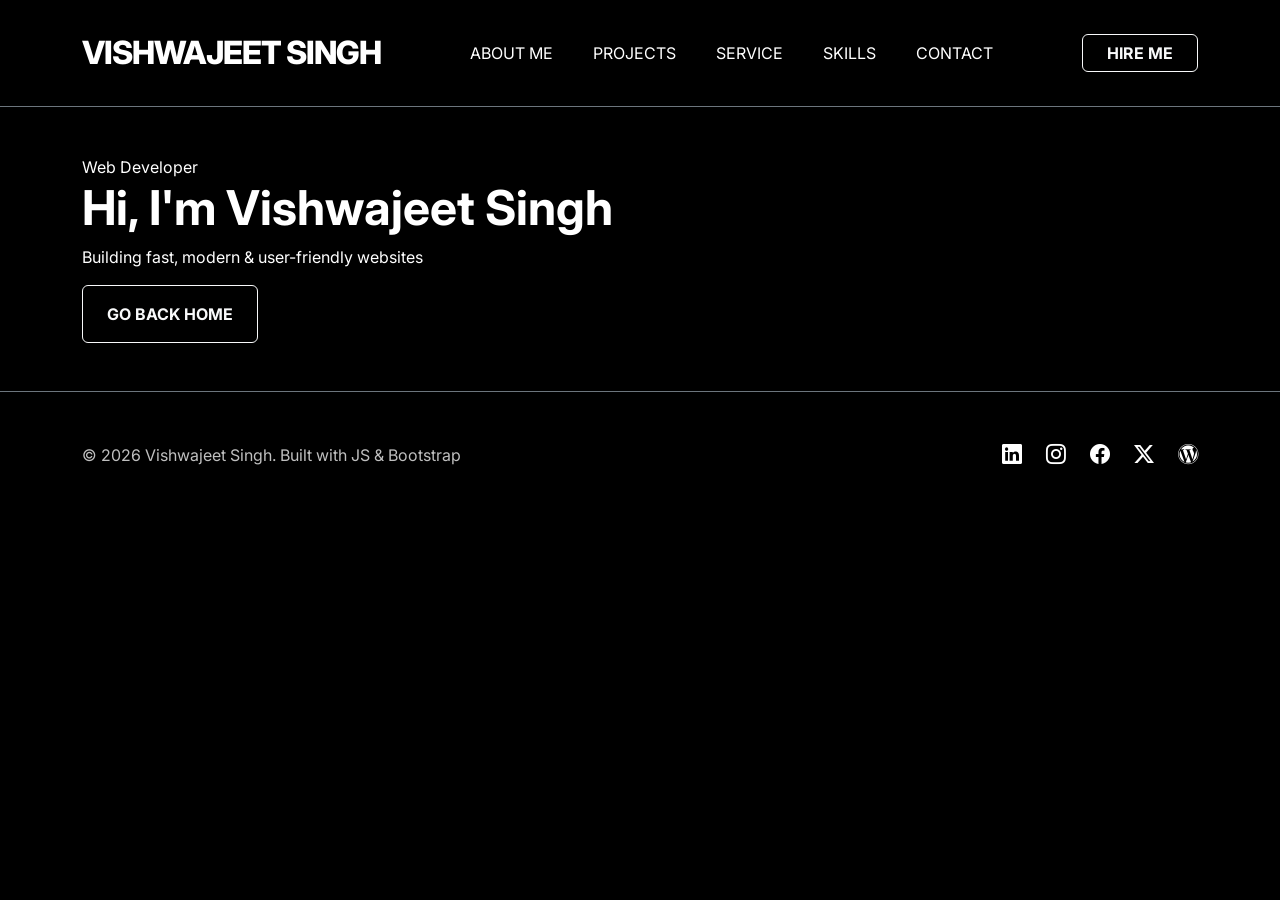
==== index.html @ b4ab2198 "add favicon and  fixed head" ====
<!DOCTYPE html>
<html lang="en" data-bs-theme="dark">

<head id="head"></head>

<body>
    <div id="header"></div>
    <main>
        <section class="home-banner">
            <div class="container">
                <div class="col justify-content-center align-items-center py-5">
                    <label>Web Developer</label>
                    <h1>Hi, I'm Vishwajeet Singh</h1>
                    <p>Building fast, modern & user-friendly websites</p>
                    <div>
                        <a href="/" class="btn btn-outline-light text-uppercase fw-bold px-4 py-3">Go Back Home</a>
                    </div>
                </div>
            </div>
        </section>
    </main>
    <div id="footer"></div>
    <script src="./assets/js/layout.js"></script>
</body>

</html>
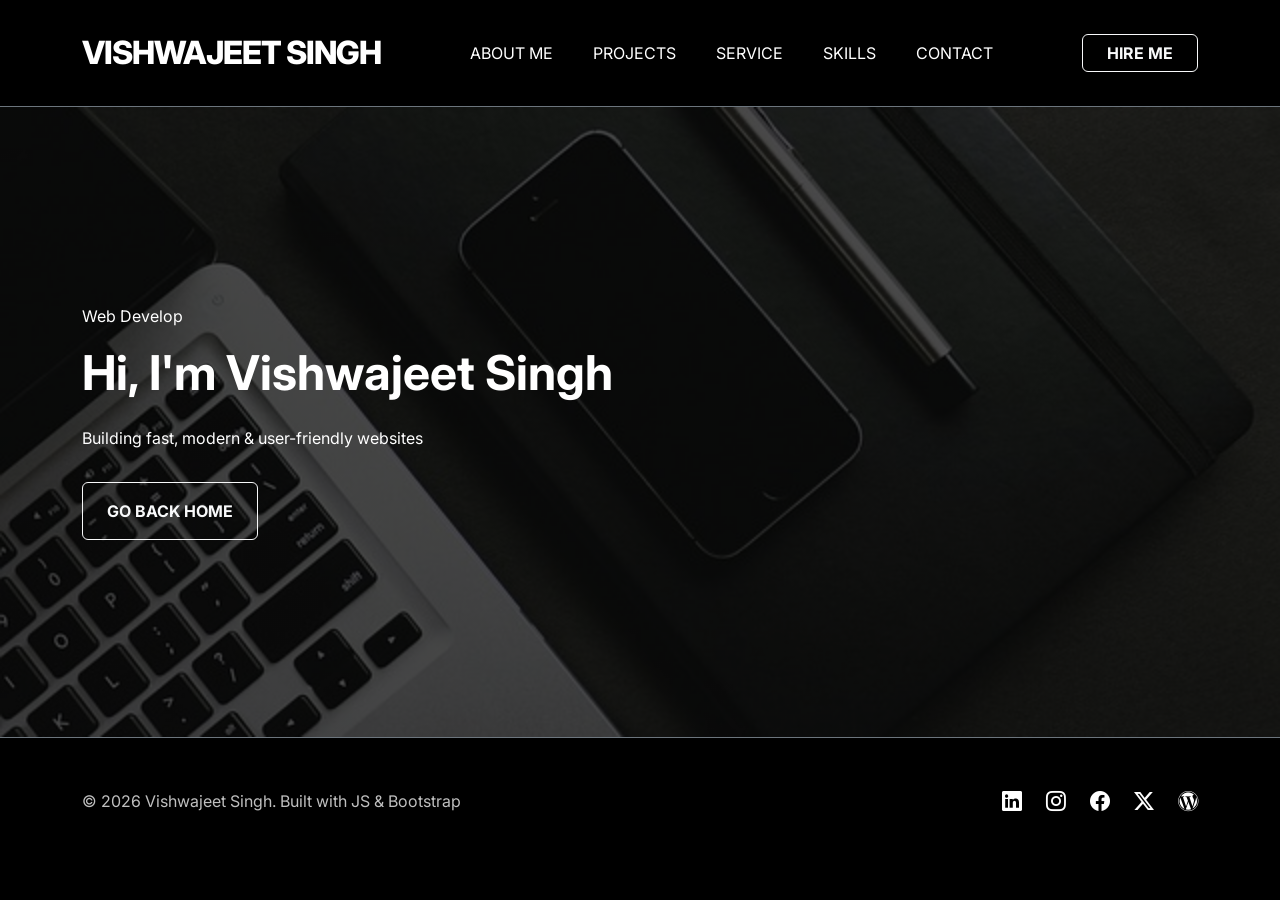
==== commit c92cf741: "adding homepage banner and animation feature in website" ====
--- a/index.html
+++ b/index.html
@@ -6,21 +6,31 @@
 <body>
     <div id="header"></div>
     <main>
-        <section class="home-banner">
-            <div class="container">
-                <div class="col justify-content-center align-items-center py-5">
-                    <label>Web Developer</label>
-                    <h1>Hi, I'm Vishwajeet Singh</h1>
-                    <p>Building fast, modern & user-friendly websites</p>
-                    <div>
-                        <a href="/" class="btn btn-outline-light text-uppercase fw-bold px-4 py-3">Go Back Home</a>
+        <main>
+            <section class="home-banner d-flex align-items-center">
+                <div class="container">
+                    <div class="d-flex flex-column justify-content-start align-items-start gap-3 py-5 fade-left">
+
+                        <label>Web Developer</label>
+
+                        <h1>Hi, I'm Vishwajeet Singh</h1>
+
+                        <p>Building fast, modern & user-friendly websites</p>
+
+                        <div>
+                            <a href="/portfolio" class="btn btn-outline-light text-uppercase fw-bold px-4 py-3">
+                                Go Back Home
+                            </a>
+                        </div>
+
                     </div>
                 </div>
-            </div>
-        </section>
+            </section>
+        </main>
     </main>
     <div id="footer"></div>
     <script src="./assets/js/layout.js"></script>
+    <script src="./assets/js/global.js"></script>
 </body>
 
 </html>
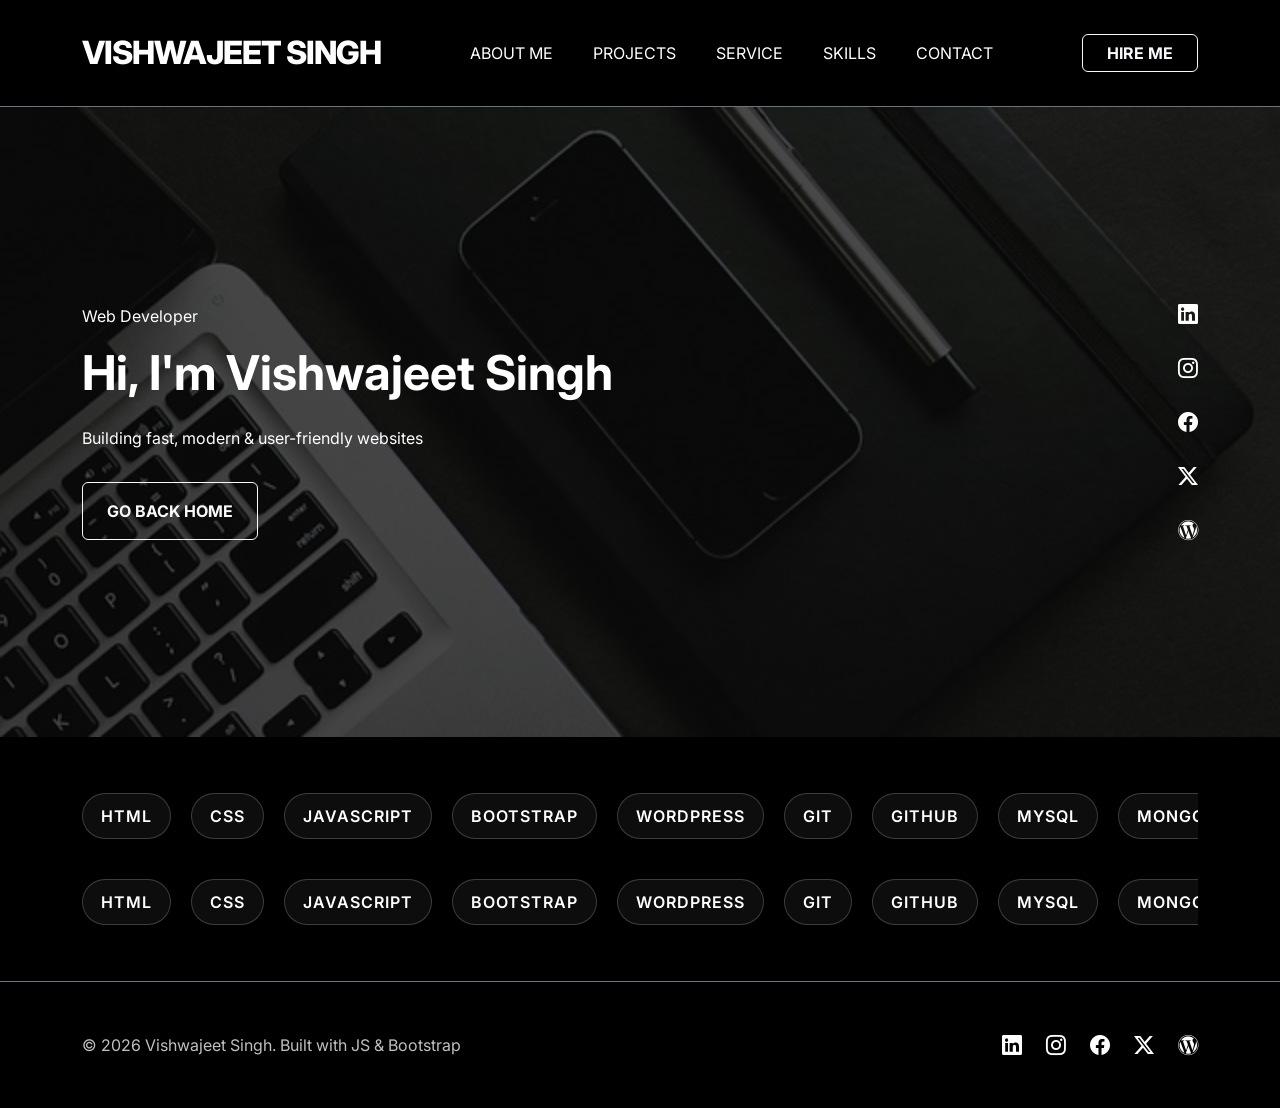
==== commit 551b34f1: "adding strip skill section" ====
--- a/index.html
+++ b/index.html
@@ -9,20 +9,70 @@
         <main>
             <section class="home-banner d-flex align-items-center">
                 <div class="container">
-                    <div class="d-flex flex-column justify-content-start align-items-start gap-3 py-5 fade-left">
+                    <div class="row">
+                        <div
+                            class="col-12 col-md-9 d-flex flex-column justify-content-start align-items-start gap-3 py-5 fade-left">
+                            <label>Web Developer</label>
+                            <h1>Hi, I'm Vishwajeet Singh</h1>
+                            <p>Building fast, modern & user-friendly websites</p>
+                            <div>
+                                <a href="/portfolio" class="btn btn-outline-light text-uppercase fw-bold px-4 py-3">
+                                    Go Back Home
+                                </a>
+                            </div>
+                        </div>
+                        <div class="col-md-3 d-flex flex-column gap-4 justify-content-center align-items-end fade-up">
+                            <a href="#" class="text-white fs-5"><i class="bi bi-linkedin"></i></a>
+                            <a href="#" class="text-white fs-5"><i class="bi bi-instagram"></i></a>
+                            <a href="#" class="text-white fs-5"><i class="bi bi-facebook"></i></a>
+                            <a href="#" class="text-white fs-5"><i class="bi bi-twitter-x"></i></a>
+                            <a href="#" class="text-white fs-5"><i class="bi bi-wordpress"></i></a>
+                        </div>
+                    </div>
+                </div>
+            </section>
 
-                        <label>Web Developer</label>
-
-                        <h1>Hi, I'm Vishwajeet Singh</h1>
-
-                        <p>Building fast, modern & user-friendly websites</p>
-
-                        <div>
-                            <a href="/portfolio" class="btn btn-outline-light text-uppercase fw-bold px-4 py-3">
-                                Go Back Home
-                            </a>
+            <section class="skills-strip">
+                <div class="container">
+                    <div class="py-4 d-flex flex-column gap-3">
+                        <div class="strip row-left">
+                            <div class="track">
+                                <span>HTML</span>
+                                <span>CSS</span>
+                                <span>JavaScript</span>
+                                <span>Bootstrap</span>
+                                <span>WordPress</span>
+                                <span>GIT</span>
+                                <span>Github</span>
+                                <span>MySQL</span>
+                                <span>MongoDB</span>
+                                <span>PHP</span>
+                                <span>Hosting & Deployment</span>
+                                <span>SSL Integration</span>
+                                <span>DNS Configuration</span>
+                                <span>Search Engine Optimization</span>
+                                <span>Conversion Rate Optimization</span>
+                            </div>
                         </div>
-
+                        <div class="strip row-right">
+                            <div class="track">
+                                <span>HTML</span>
+                                <span>CSS</span>
+                                <span>JavaScript</span>
+                                <span>Bootstrap</span>
+                                <span>WordPress</span>
+                                <span>GIT</span>
+                                <span>Github</span>
+                                <span>MySQL</span>
+                                <span>MongoDB</span>
+                                <span>PHP</span>
+                                <span>Hosting & Deployment</span>
+                                <span>SSL Integration</span>
+                                <span>DNS Configuration</span>
+                                <span>Search Engine Optimization</span>
+                                <span>Conversion Rate Optimization</span>
+                            </div>
+                        </div>
                     </div>
                 </div>
             </section>
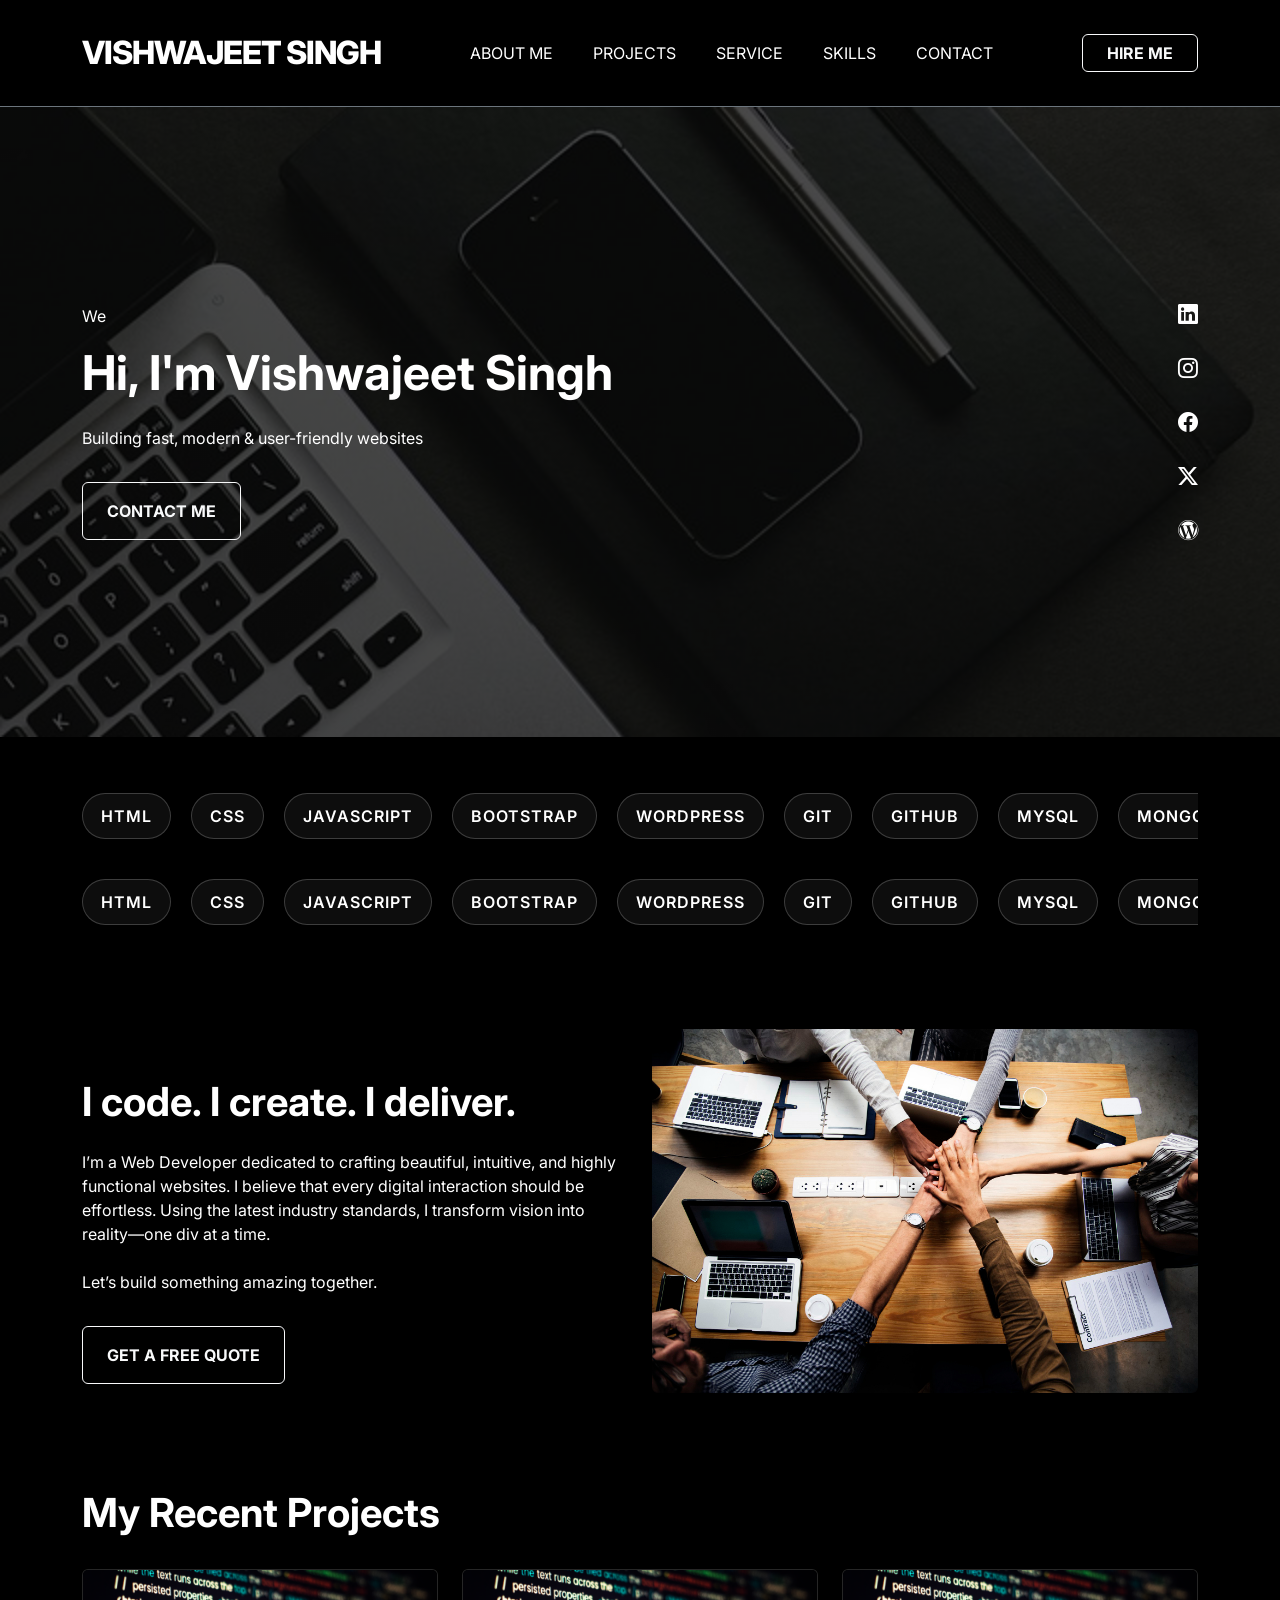
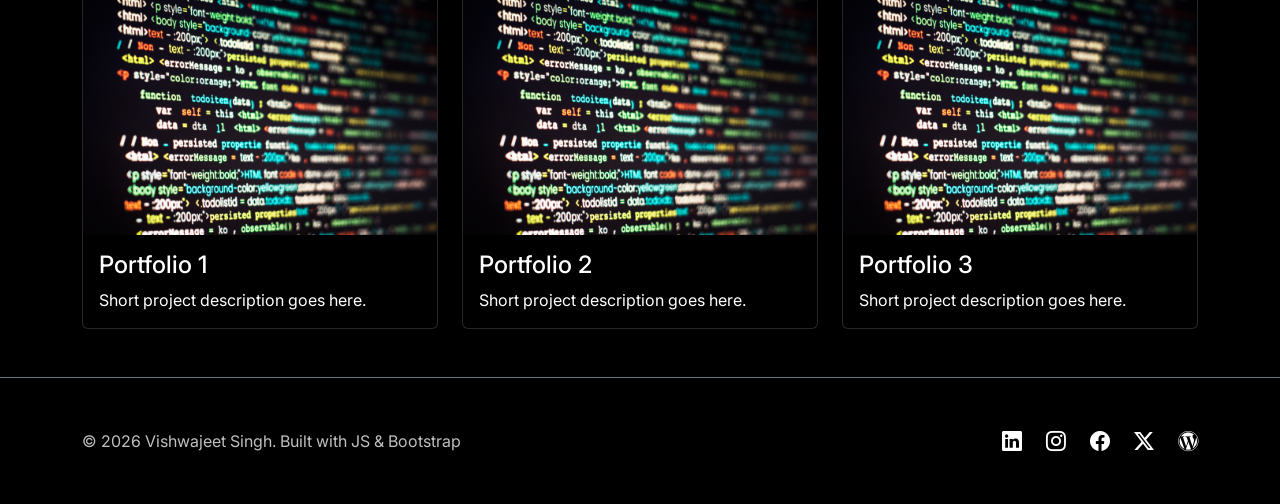
==== commit 50d7e9f0: "adding about us and portfolio testing code" ====
--- a/index.html
+++ b/index.html
@@ -6,77 +6,147 @@
 <body>
     <div id="header"></div>
     <main>
-        <main>
-            <section class="home-banner d-flex align-items-center">
-                <div class="container">
-                    <div class="row">
-                        <div
-                            class="col-12 col-md-9 d-flex flex-column justify-content-start align-items-start gap-3 py-5 fade-left">
-                            <label>Web Developer</label>
-                            <h1>Hi, I'm Vishwajeet Singh</h1>
-                            <p>Building fast, modern & user-friendly websites</p>
-                            <div>
-                                <a href="/portfolio" class="btn btn-outline-light text-uppercase fw-bold px-4 py-3">
-                                    Go Back Home
-                                </a>
-                            </div>
+        <section id="homepage" class="home-banner d-flex align-items-center">
+            <div class="container">
+                <div class="row">
+                    <div
+                        class="col-12 col-md-9 d-flex flex-column justify-content-start align-items-start gap-3 py-5 fade-left">
+                        <label>Web Developer</label>
+                        <h1>Hi, I'm Vishwajeet Singh</h1>
+                        <p>Building fast, modern & user-friendly websites</p>
+                        <div>
+                            <a href="mailto:vishwajeetsingh9449@gmail.com"
+                                class="btn btn-outline-light text-uppercase fw-bold px-4 py-3">
+                                Contact Me
+                            </a>
                         </div>
-                        <div class="col-md-3 d-flex flex-column gap-4 justify-content-center align-items-end fade-up">
-                            <a href="#" class="text-white fs-5"><i class="bi bi-linkedin"></i></a>
-                            <a href="#" class="text-white fs-5"><i class="bi bi-instagram"></i></a>
-                            <a href="#" class="text-white fs-5"><i class="bi bi-facebook"></i></a>
-                            <a href="#" class="text-white fs-5"><i class="bi bi-twitter-x"></i></a>
-                            <a href="#" class="text-white fs-5"><i class="bi bi-wordpress"></i></a>
+                    </div>
+                    <div class="col-md-3 d-flex flex-column gap-4 justify-content-center align-items-end fade-up">
+                        <a href="#" class="text-white fs-5"><i class="bi bi-linkedin"></i></a>
+                        <a href="#" class="text-white fs-5"><i class="bi bi-instagram"></i></a>
+                        <a href="#" class="text-white fs-5"><i class="bi bi-facebook"></i></a>
+                        <a href="#" class="text-white fs-5"><i class="bi bi-twitter-x"></i></a>
+                        <a href="#" class="text-white fs-5"><i class="bi bi-wordpress"></i></a>
+                    </div>
+                </div>
+            </div>
+        </section>
+
+        <section id="skills" class="skills-strip">
+            <div class="container">
+                <div class="py-4 d-flex flex-column gap-3">
+                    <div class="strip row-left">
+                        <div class="track">
+                            <span>HTML</span>
+                            <span>CSS</span>
+                            <span>JavaScript</span>
+                            <span>Bootstrap</span>
+                            <span>WordPress</span>
+                            <span>GIT</span>
+                            <span>Github</span>
+                            <span>MySQL</span>
+                            <span>MongoDB</span>
+                            <span>PHP</span>
+                            <span>Hosting & Deployment</span>
+                            <span>SSL Integration</span>
+                            <span>DNS Configuration</span>
+                            <span>Search Engine Optimization</span>
+                            <span>Conversion Rate Optimization</span>
+                        </div>
+                    </div>
+                    <div class="strip row-right">
+                        <div class="track">
+                            <span>HTML</span>
+                            <span>CSS</span>
+                            <span>JavaScript</span>
+                            <span>Bootstrap</span>
+                            <span>WordPress</span>
+                            <span>GIT</span>
+                            <span>Github</span>
+                            <span>MySQL</span>
+                            <span>MongoDB</span>
+                            <span>PHP</span>
+                            <span>Hosting & Deployment</span>
+                            <span>SSL Integration</span>
+                            <span>DNS Configuration</span>
+                            <span>Search Engine Optimization</span>
+                            <span>Conversion Rate Optimization</span>
                         </div>
                     </div>
                 </div>
-            </section>
+            </div>
+        </section>
 
-            <section class="skills-strip">
-                <div class="container">
-                    <div class="py-4 d-flex flex-column gap-3">
-                        <div class="strip row-left">
-                            <div class="track">
-                                <span>HTML</span>
-                                <span>CSS</span>
-                                <span>JavaScript</span>
-                                <span>Bootstrap</span>
-                                <span>WordPress</span>
-                                <span>GIT</span>
-                                <span>Github</span>
-                                <span>MySQL</span>
-                                <span>MongoDB</span>
-                                <span>PHP</span>
-                                <span>Hosting & Deployment</span>
-                                <span>SSL Integration</span>
-                                <span>DNS Configuration</span>
-                                <span>Search Engine Optimization</span>
-                                <span>Conversion Rate Optimization</span>
-                            </div>
+        <section id="about" class="about-me py-5">
+            <div class="container">
+                <div class="row justify-content-center align-items-center">
+                    <div class="col-md-6 mb-4 mb-md-0 d-flex flex-column gap-3 fade-left">
+                        <label>About Me</label>
+                        <h2>I code. I create. I deliver.</h2>
+                        <p>
+                            I’m a Web Developer dedicated to crafting beautiful, intuitive, and highly functional
+                            websites. I believe that every digital interaction should be effortless. Using the latest
+                            industry standards, I transform vision into reality—one div at a time.
+                            <br><br>
+                            Let’s build something amazing together.
+                        </p>
+                        <div>
+                            <a href="mailto:vishwajeetsingh9449@gmail.com"
+                                class="btn btn-outline-light text-uppercase fw-bold px-4 py-3">
+                                Get a Free Quote
+                            </a>
                         </div>
-                        <div class="strip row-right">
-                            <div class="track">
-                                <span>HTML</span>
-                                <span>CSS</span>
-                                <span>JavaScript</span>
-                                <span>Bootstrap</span>
-                                <span>WordPress</span>
-                                <span>GIT</span>
-                                <span>Github</span>
-                                <span>MySQL</span>
-                                <span>MongoDB</span>
-                                <span>PHP</span>
-                                <span>Hosting & Deployment</span>
-                                <span>SSL Integration</span>
-                                <span>DNS Configuration</span>
-                                <span>Search Engine Optimization</span>
-                                <span>Conversion Rate Optimization</span>
+                    </div>
+                    <div class="col-md-6 about-image text-center">
+                        <img src="./assets/images/about-us.jpg" alt="About Me Image" class="img-fluid rounded shadow">
+                    </div>
+                </div>
+            </div>
+        </section>
+
+        <section id="projects" class="py-5">
+            <div class="container">
+                <div class="row mb-4">
+                    <div class="col-12">
+                        <h2 class="fw-bold">My Recent Projects</h2>
+                    </div>
+                </div>
+
+                <div class="row g-4">
+                    <div class="col-12 col-md-4">
+                        <div class="card h-100">
+                            <img src="./assets/images/image3.jpg" class="card-img-top" alt="Project 1">
+                            <div class="card-body">
+                                <h4 class="card-title">Portfolio 1</h4>
+                                <p class="card-text">Short project description goes here.</p>
                             </div>
                         </div>
                     </div>
+
+                    <div class="col-12 col-md-4">
+                        <div class="card h-100">
+                            <img src="./assets/images/image3.jpg" class="card-img-top" alt="Project 2">
+                            <div class="card-body">
+                                <h4 class="card-title">Portfolio 2</h4>
+                                <p class="card-text">Short project description goes here.</p>
+                            </div>
+                        </div>
+                    </div>
+
+                    <div class="col-12 col-md-4">
+                        <div class="card h-100">
+                            <img src="./assets/images/image3.jpg" class="card-img-top" alt="Project 3">
+                            <div class="card-body">
+                                <h4 class="card-title">Portfolio 3</h4>
+                                <p class="card-text">Short project description goes here.</p>
+                            </div>
+                        </div>
+                    </div>
+
                 </div>
-            </section>
-        </main>
+            </div>
+        </section>
+
     </main>
     <div id="footer"></div>
     <script src="./assets/js/layout.js"></script>
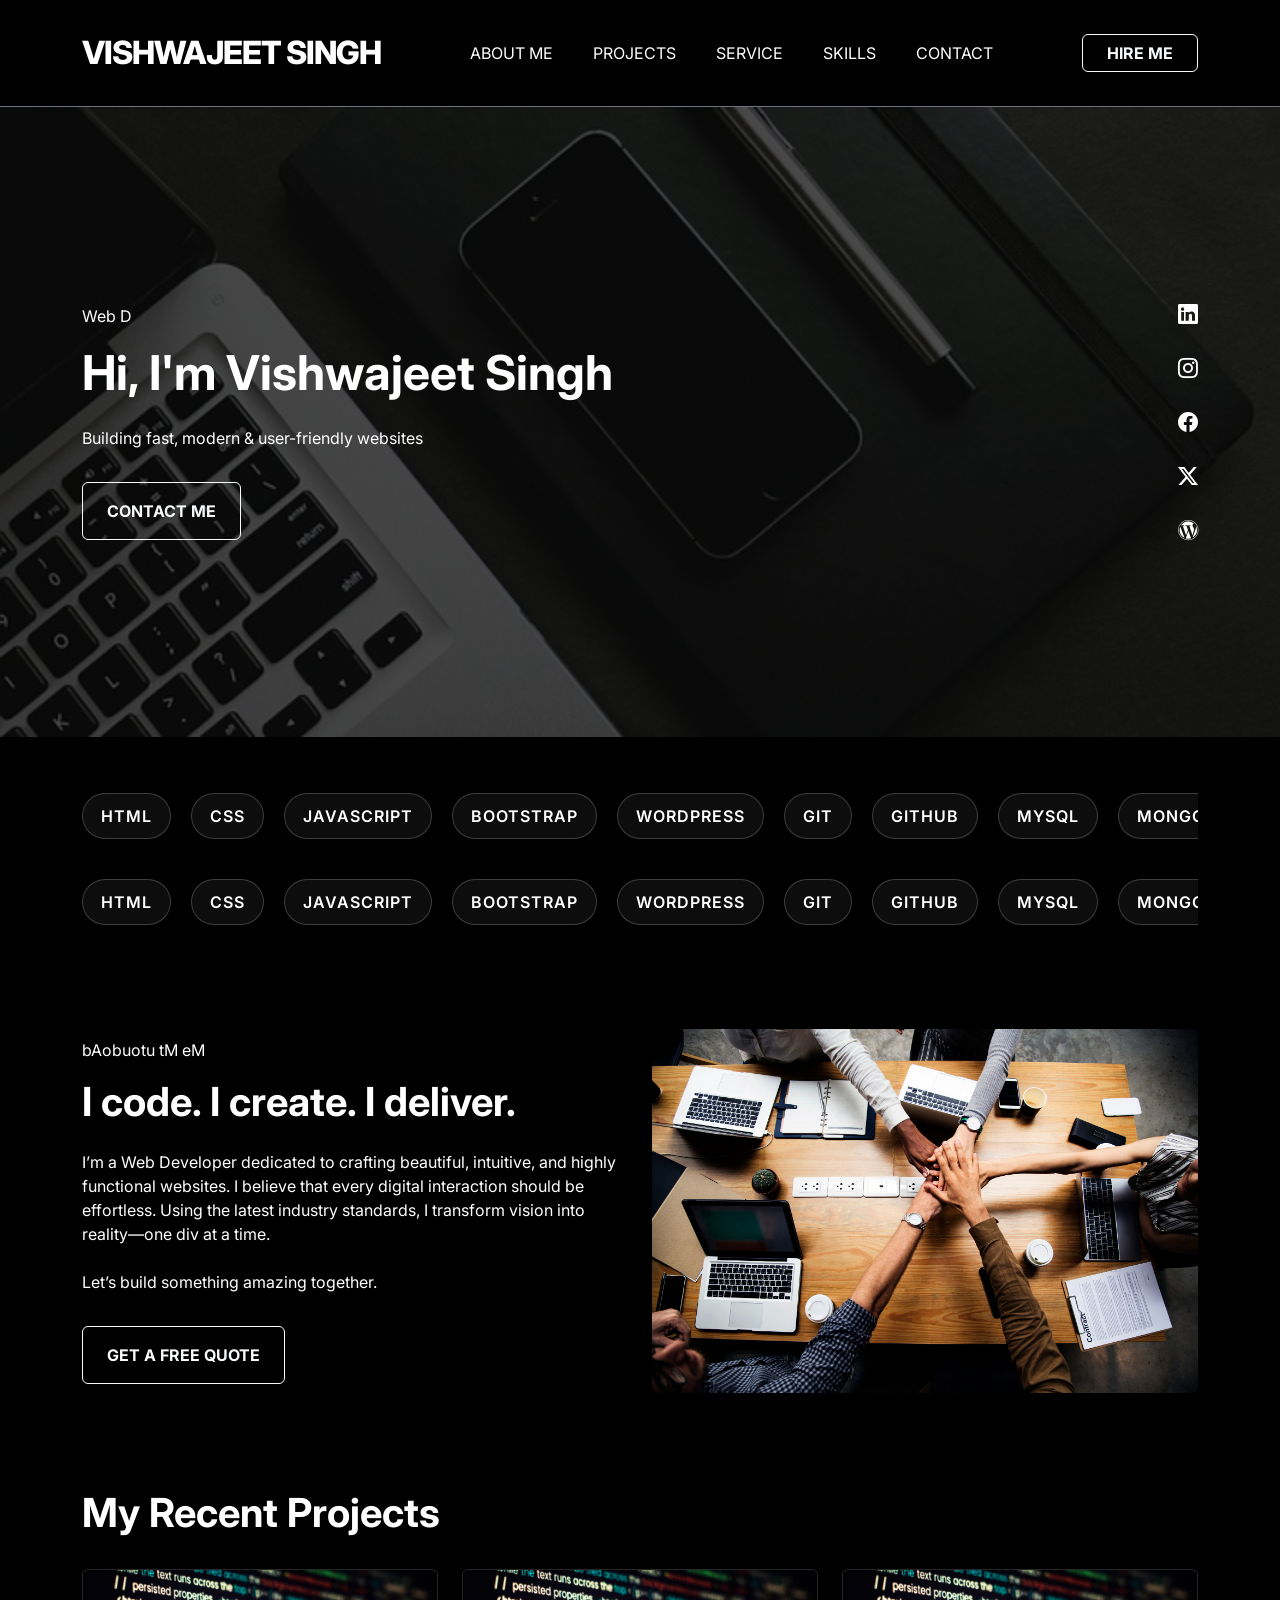
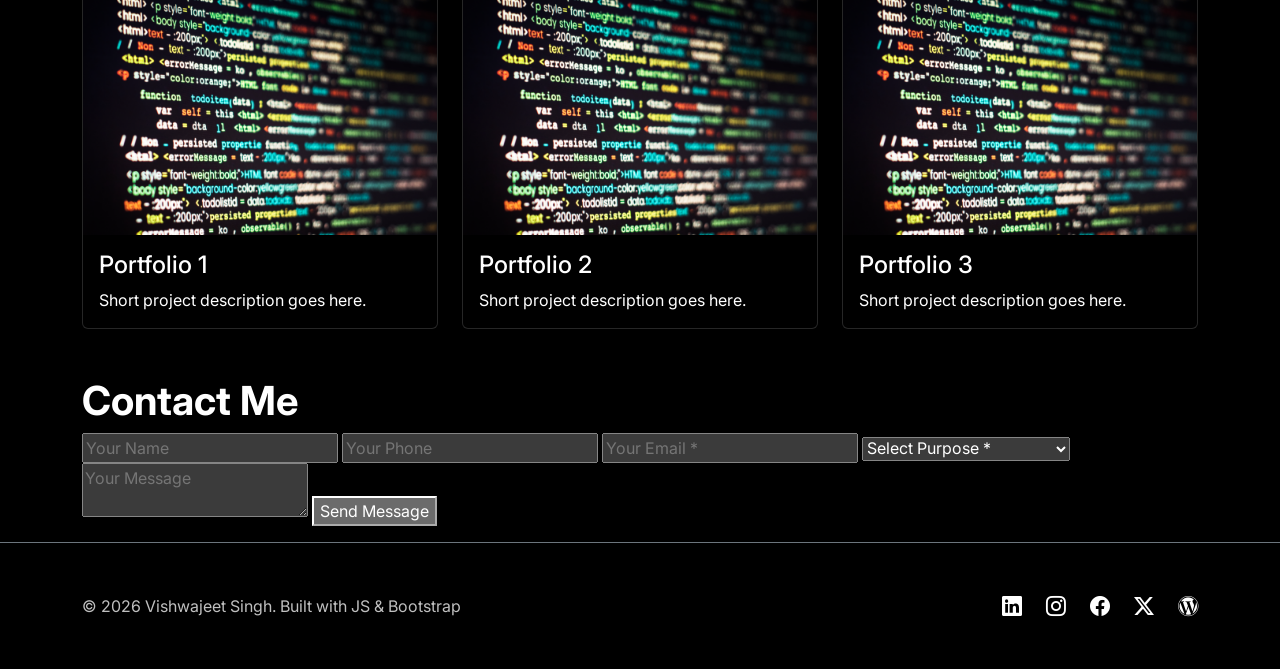
==== commit 7bfb6af4: "Add contact form section to index.html" ====
--- a/index.html
+++ b/index.html
@@ -147,10 +147,41 @@
             </div>
         </section>
 
+        <section>
+            <div class="container">
+  <h2>Contact Me</h2>
+
+  <form id="contact-form" action="https://formspree.io/f/xwvwgvrr" method="POST">
+    
+    <input type="text" name="name" placeholder="Your Name">
+
+    <input type="tel" name="phone" placeholder="Your Phone">
+
+    <input type="email" name="email" placeholder="Your Email *" required>
+
+    <select name="purpose" required>
+      <option value="">Select Purpose *</option>
+      <option>WordPress Development</option>
+      <option>Hiring</option>
+      <option>Shopify Development</option>
+      <option>Magento Development</option>
+      <option>Custom Development</option>
+      <option>Other</option>
+    </select>
+
+    <textarea name="message" placeholder="Your Message" required></textarea>
+
+    <button type="submit">Send Message</button>
+  </form>
+
+  <p id="status"></p>
+</div>
+        </section>
+
     </main>
     <div id="footer"></div>
     <script src="./assets/js/layout.js"></script>
     <script src="./assets/js/global.js"></script>
 </body>
 
-</html>+</html>
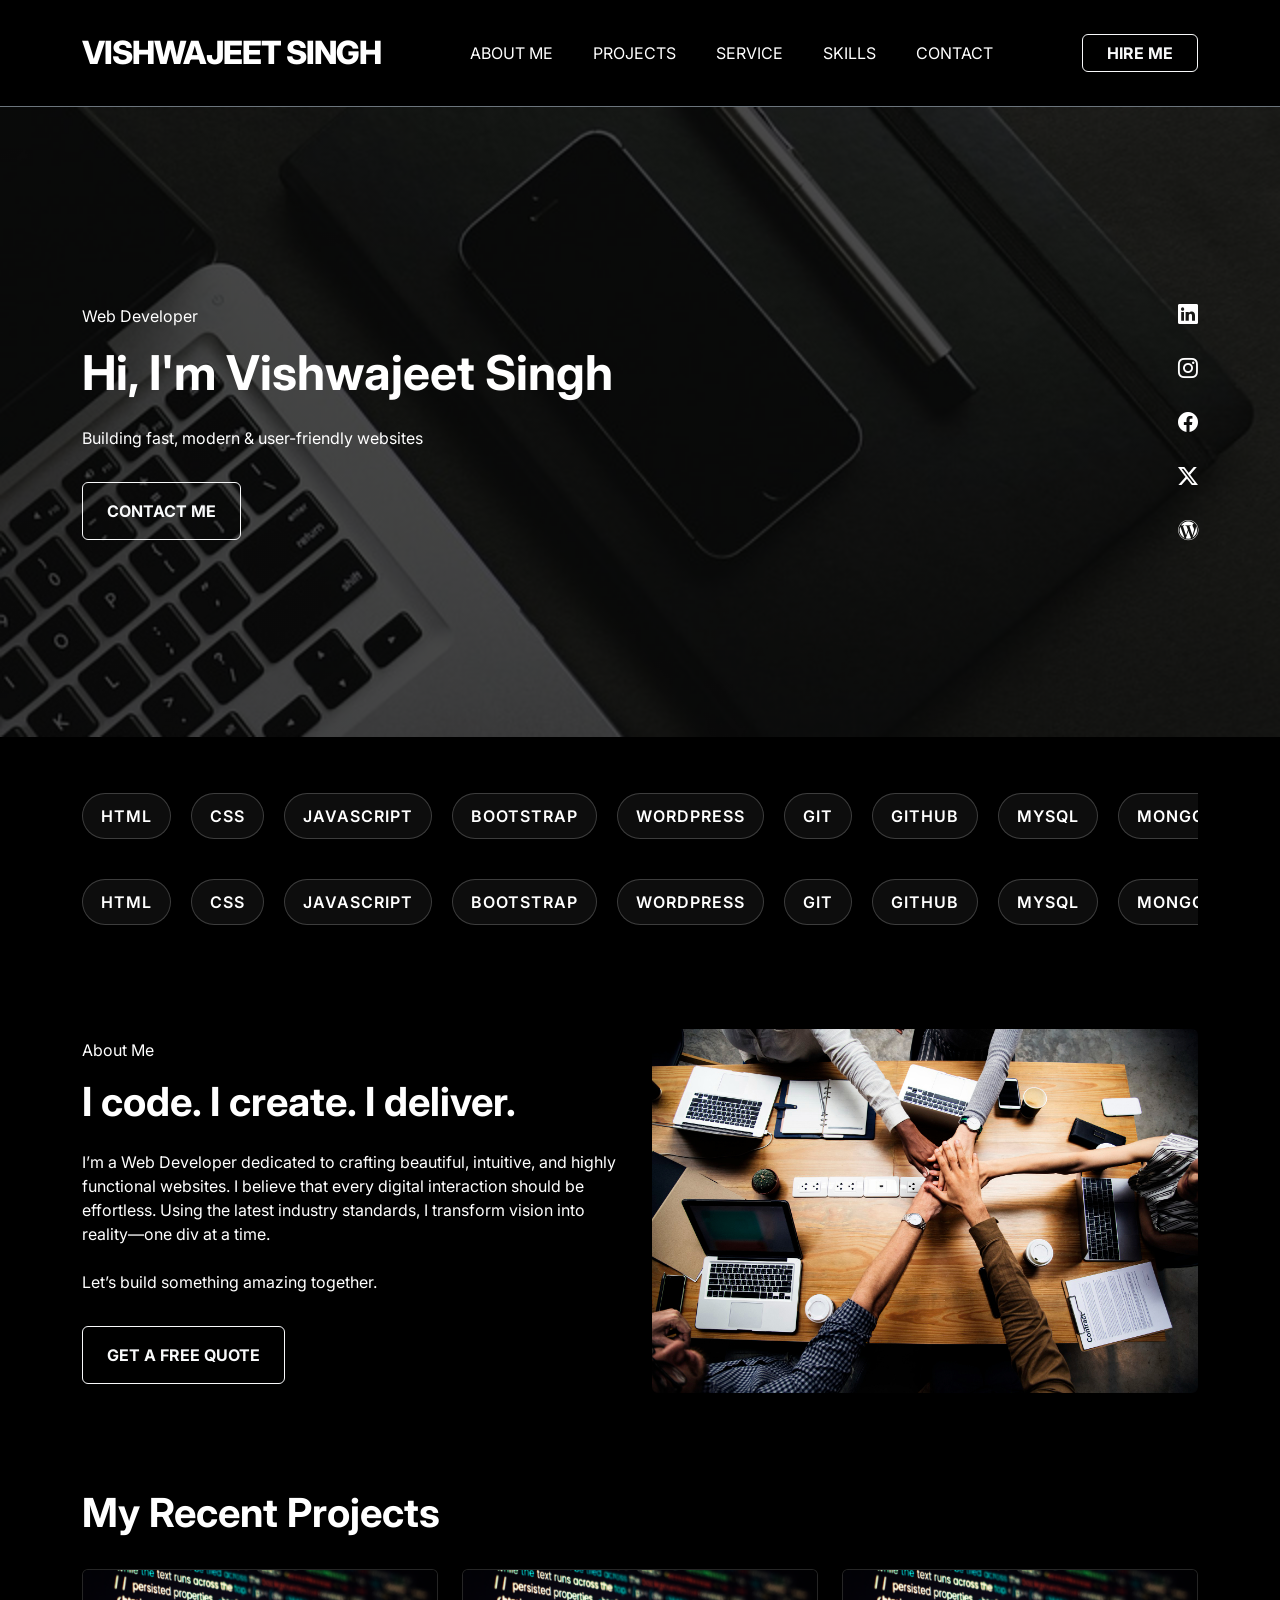
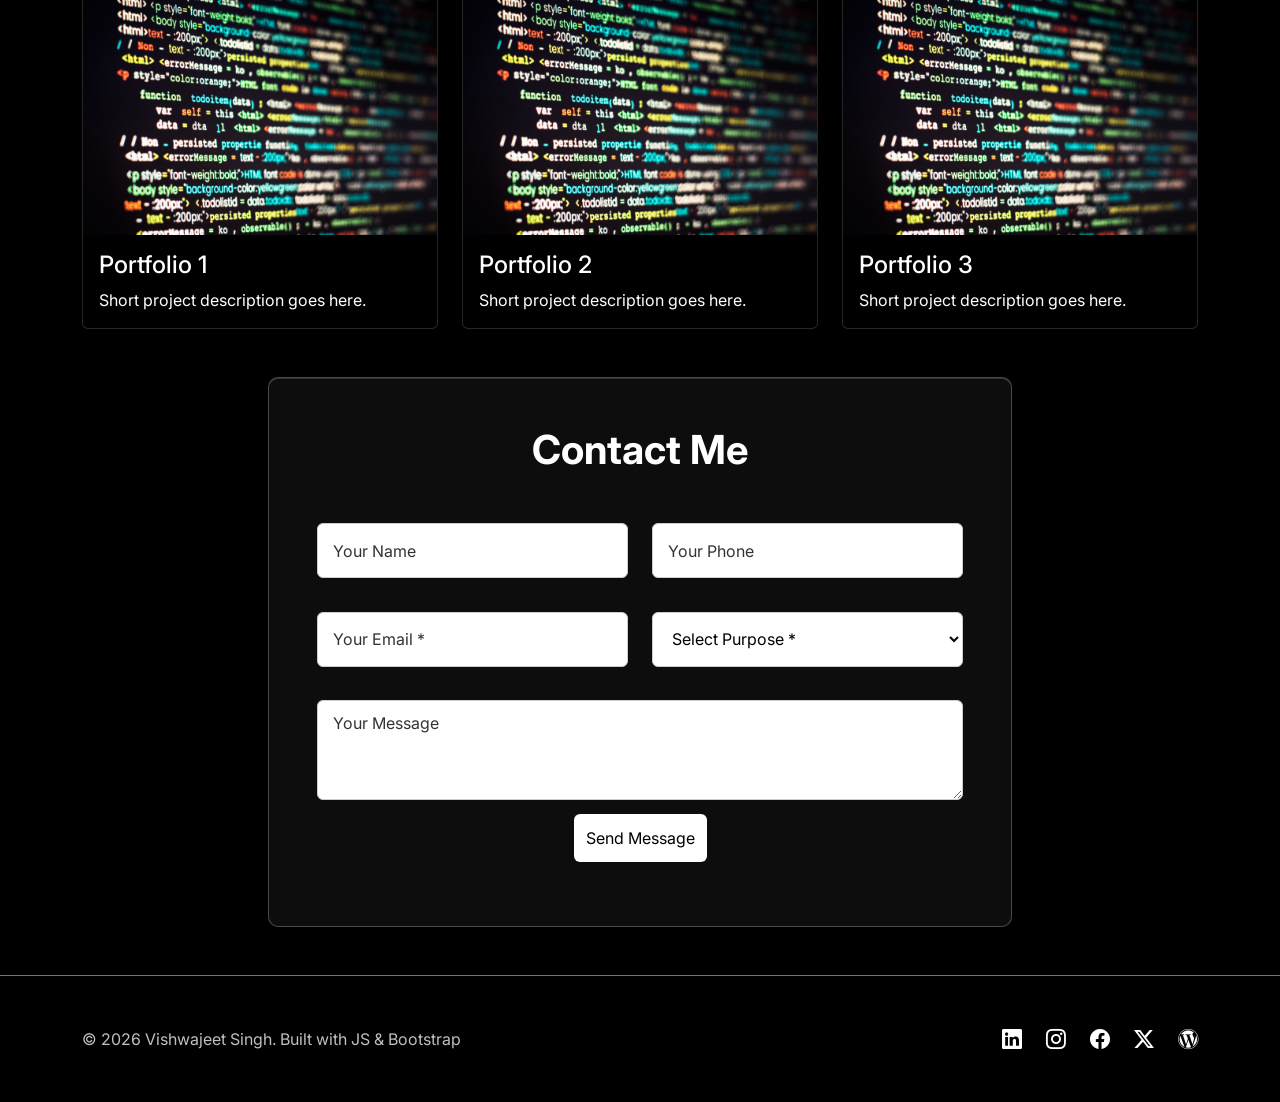
==== commit 06d5289f: "update contact form and add loader" ====
--- a/index.html
+++ b/index.html
@@ -1,187 +1,335 @@
-<!DOCTYPE html>
+<!doctype html>
 <html lang="en" data-bs-theme="dark">
-
-<head id="head"></head>
-
-<body>
+  <head id="head">
+    <style>
+      /* Hide all immediate body children except the loader until ready */
+      body > *:not(#page-loader) {
+        visibility: hidden;
+      }
+      /* Ensure loader is visible immediately */
+      #page-loader {
+        visibility: visible;
+        opacity: 1;
+      }
+    </style>
+  </head>
+
+  <body>
+    <!-- Fullscreen loader shown on start for 1s -->
+    <div id="page-loader" aria-hidden="true">
+      <div class="loader-inner">
+        <div class="loader-spinner" aria-hidden="true"></div>
+        <div class="loader-text">Loading Portfolio</div>
+      </div>
+    </div>
+
     <div id="header"></div>
     <main>
-        <section id="homepage" class="home-banner d-flex align-items-center">
-            <div class="container">
-                <div class="row">
-                    <div
-                        class="col-12 col-md-9 d-flex flex-column justify-content-start align-items-start gap-3 py-5 fade-left">
-                        <label>Web Developer</label>
-                        <h1>Hi, I'm Vishwajeet Singh</h1>
-                        <p>Building fast, modern & user-friendly websites</p>
-                        <div>
-                            <a href="mailto:vishwajeetsingh9449@gmail.com"
-                                class="btn btn-outline-light text-uppercase fw-bold px-4 py-3">
-                                Contact Me
-                            </a>
-                        </div>
-                    </div>
-                    <div class="col-md-3 d-flex flex-column gap-4 justify-content-center align-items-end fade-up">
-                        <a href="#" class="text-white fs-5"><i class="bi bi-linkedin"></i></a>
-                        <a href="#" class="text-white fs-5"><i class="bi bi-instagram"></i></a>
-                        <a href="#" class="text-white fs-5"><i class="bi bi-facebook"></i></a>
-                        <a href="#" class="text-white fs-5"><i class="bi bi-twitter-x"></i></a>
-                        <a href="#" class="text-white fs-5"><i class="bi bi-wordpress"></i></a>
-                    </div>
-                </div>
-            </div>
-        </section>
-
-        <section id="skills" class="skills-strip">
-            <div class="container">
-                <div class="py-4 d-flex flex-column gap-3">
-                    <div class="strip row-left">
-                        <div class="track">
-                            <span>HTML</span>
-                            <span>CSS</span>
-                            <span>JavaScript</span>
-                            <span>Bootstrap</span>
-                            <span>WordPress</span>
-                            <span>GIT</span>
-                            <span>Github</span>
-                            <span>MySQL</span>
-                            <span>MongoDB</span>
-                            <span>PHP</span>
-                            <span>Hosting & Deployment</span>
-                            <span>SSL Integration</span>
-                            <span>DNS Configuration</span>
-                            <span>Search Engine Optimization</span>
-                            <span>Conversion Rate Optimization</span>
-                        </div>
-                    </div>
-                    <div class="strip row-right">
-                        <div class="track">
-                            <span>HTML</span>
-                            <span>CSS</span>
-                            <span>JavaScript</span>
-                            <span>Bootstrap</span>
-                            <span>WordPress</span>
-                            <span>GIT</span>
-                            <span>Github</span>
-                            <span>MySQL</span>
-                            <span>MongoDB</span>
-                            <span>PHP</span>
-                            <span>Hosting & Deployment</span>
-                            <span>SSL Integration</span>
-                            <span>DNS Configuration</span>
-                            <span>Search Engine Optimization</span>
-                            <span>Conversion Rate Optimization</span>
-                        </div>
-                    </div>
-                </div>
-            </div>
-        </section>
-
-        <section id="about" class="about-me py-5">
-            <div class="container">
-                <div class="row justify-content-center align-items-center">
-                    <div class="col-md-6 mb-4 mb-md-0 d-flex flex-column gap-3 fade-left">
-                        <label>About Me</label>
-                        <h2>I code. I create. I deliver.</h2>
-                        <p>
-                            I’m a Web Developer dedicated to crafting beautiful, intuitive, and highly functional
-                            websites. I believe that every digital interaction should be effortless. Using the latest
-                            industry standards, I transform vision into reality—one div at a time.
-                            <br><br>
-                            Let’s build something amazing together.
-                        </p>
-                        <div>
-                            <a href="mailto:vishwajeetsingh9449@gmail.com"
-                                class="btn btn-outline-light text-uppercase fw-bold px-4 py-3">
-                                Get a Free Quote
-                            </a>
-                        </div>
-                    </div>
-                    <div class="col-md-6 about-image text-center">
-                        <img src="./assets/images/about-us.jpg" alt="About Me Image" class="img-fluid rounded shadow">
-                    </div>
-                </div>
-            </div>
-        </section>
-
-        <section id="projects" class="py-5">
-            <div class="container">
-                <div class="row mb-4">
-                    <div class="col-12">
-                        <h2 class="fw-bold">My Recent Projects</h2>
-                    </div>
-                </div>
-
-                <div class="row g-4">
-                    <div class="col-12 col-md-4">
-                        <div class="card h-100">
-                            <img src="./assets/images/image3.jpg" class="card-img-top" alt="Project 1">
-                            <div class="card-body">
-                                <h4 class="card-title">Portfolio 1</h4>
-                                <p class="card-text">Short project description goes here.</p>
-                            </div>
-                        </div>
-                    </div>
-
-                    <div class="col-12 col-md-4">
-                        <div class="card h-100">
-                            <img src="./assets/images/image3.jpg" class="card-img-top" alt="Project 2">
-                            <div class="card-body">
-                                <h4 class="card-title">Portfolio 2</h4>
-                                <p class="card-text">Short project description goes here.</p>
-                            </div>
-                        </div>
-                    </div>
-
-                    <div class="col-12 col-md-4">
-                        <div class="card h-100">
-                            <img src="./assets/images/image3.jpg" class="card-img-top" alt="Project 3">
-                            <div class="card-body">
-                                <h4 class="card-title">Portfolio 3</h4>
-                                <p class="card-text">Short project description goes here.</p>
-                            </div>
-                        </div>
-                    </div>
-
-                </div>
-            </div>
-        </section>
-
-        <section>
-            <div class="container">
-  <h2>Contact Me</h2>
-
-  <form id="contact-form" action="https://formspree.io/f/xwvwgvrr" method="POST">
-    
-    <input type="text" name="name" placeholder="Your Name">
-
-    <input type="tel" name="phone" placeholder="Your Phone">
-
-    <input type="email" name="email" placeholder="Your Email *" required>
-
-    <select name="purpose" required>
-      <option value="">Select Purpose *</option>
-      <option>WordPress Development</option>
-      <option>Hiring</option>
-      <option>Shopify Development</option>
-      <option>Magento Development</option>
-      <option>Custom Development</option>
-      <option>Other</option>
-    </select>
-
-    <textarea name="message" placeholder="Your Message" required></textarea>
-
-    <button type="submit">Send Message</button>
-  </form>
-
-  <p id="status"></p>
-</div>
-        </section>
-
+      <section id="homepage" class="home-banner d-flex align-items-center">
+        <div class="container">
+          <div class="row">
+            <div
+              class="col-12 col-md-9 d-flex flex-column justify-content-start align-items-start gap-3 py-5 fade-left"
+            >
+              <label>Web Developer</label>
+              <h1>Hi, I'm Vishwajeet Singh</h1>
+              <p>Building fast, modern & user-friendly websites</p>
+              <div>
+                <a
+                  href="mailto:vishwajeetsingh9449@gmail.com"
+                  class="btn btn-outline-light text-uppercase fw-bold px-4 py-3"
+                >
+                  Contact Me
+                </a>
+              </div>
+            </div>
+            <div
+              class="col-md-3 d-flex flex-column gap-4 justify-content-center align-items-end fade-up"
+            >
+              <a href="#" class="text-white fs-5"
+                ><i class="bi bi-linkedin"></i
+              ></a>
+              <a href="#" class="text-white fs-5"
+                ><i class="bi bi-instagram"></i
+              ></a>
+              <a href="#" class="text-white fs-5"
+                ><i class="bi bi-facebook"></i
+              ></a>
+              <a href="#" class="text-white fs-5"
+                ><i class="bi bi-twitter-x"></i
+              ></a>
+              <a href="#" class="text-white fs-5"
+                ><i class="bi bi-wordpress"></i
+              ></a>
+            </div>
+          </div>
+        </div>
+      </section>
+
+      <section id="skills" class="skills-strip">
+        <div class="container">
+          <div class="py-4 d-flex flex-column gap-3">
+            <div class="strip row-left">
+              <div class="track">
+                <span>HTML</span>
+                <span>CSS</span>
+                <span>JavaScript</span>
+                <span>Bootstrap</span>
+                <span>WordPress</span>
+                <span>GIT</span>
+                <span>Github</span>
+                <span>MySQL</span>
+                <span>MongoDB</span>
+                <span>PHP</span>
+                <span>Hosting & Deployment</span>
+                <span>SSL Integration</span>
+                <span>DNS Configuration</span>
+                <span>Search Engine Optimization</span>
+                <span>Conversion Rate Optimization</span>
+              </div>
+            </div>
+            <div class="strip row-right">
+              <div class="track">
+                <span>HTML</span>
+                <span>CSS</span>
+                <span>JavaScript</span>
+                <span>Bootstrap</span>
+                <span>WordPress</span>
+                <span>GIT</span>
+                <span>Github</span>
+                <span>MySQL</span>
+                <span>MongoDB</span>
+                <span>PHP</span>
+                <span>Hosting & Deployment</span>
+                <span>SSL Integration</span>
+                <span>DNS Configuration</span>
+                <span>Search Engine Optimization</span>
+                <span>Conversion Rate Optimization</span>
+              </div>
+            </div>
+          </div>
+        </div>
+      </section>
+
+      <section id="about" class="about-me py-5">
+        <div class="container">
+          <div class="row justify-content-center align-items-center">
+            <div
+              class="col-md-6 mb-4 mb-md-0 d-flex flex-column gap-3 text-left fade-left"
+            >
+              <label>About Me</label>
+              <h2>I code. I create. I deliver.</h2>
+              <p>
+                I’m a Web Developer dedicated to crafting beautiful, intuitive,
+                and highly functional websites. I believe that every digital
+                interaction should be effortless. Using the latest industry
+                standards, I transform vision into reality—one div at a time.
+                <br /><br />
+                Let’s build something amazing together.
+              </p>
+              <div>
+                <a
+                  href="mailto:vishwajeetsingh9449@gmail.com"
+                  class="btn btn-outline-light text-uppercase fw-bold px-4 py-3"
+                >
+                  Get a Free Quote
+                </a>
+              </div>
+            </div>
+            <div class="col-md-6 about-image text-center">
+              <img
+                src="./assets/images/about-us.jpg"
+                alt="About Me Image"
+                class="img-fluid rounded shadow"
+              />
+            </div>
+          </div>
+        </div>
+      </section>
+
+      <section id="projects" class="py-5">
+        <div class="container">
+          <div class="row mb-4">
+            <div class="col-12">
+              <h2 class="fw-bold">My Recent Projects</h2>
+            </div>
+          </div>
+
+          <div class="row g-4">
+            <div class="col-12 col-md-4">
+              <div class="card h-100">
+                <img
+                  src="./assets/images/image3.jpg"
+                  class="card-img-top"
+                  alt="Project 1"
+                />
+                <div class="card-body">
+                  <h4 class="card-title">Portfolio 1</h4>
+                  <p class="card-text">Short project description goes here.</p>
+                </div>
+              </div>
+            </div>
+
+            <div class="col-12 col-md-4">
+              <div class="card h-100">
+                <img
+                  src="./assets/images/image3.jpg"
+                  class="card-img-top"
+                  alt="Project 2"
+                />
+                <div class="card-body">
+                  <h4 class="card-title">Portfolio 2</h4>
+                  <p class="card-text">Short project description goes here.</p>
+                </div>
+              </div>
+            </div>
+
+            <div class="col-12 col-md-4">
+              <div class="card h-100">
+                <img
+                  src="./assets/images/image3.jpg"
+                  class="card-img-top"
+                  alt="Project 3"
+                />
+                <div class="card-body">
+                  <h4 class="card-title">Portfolio 3</h4>
+                  <p class="card-text">Short project description goes here.</p>
+                </div>
+              </div>
+            </div>
+          </div>
+        </div>
+      </section>
+
+      <section class="contact-section pb-5">
+        <div class="container d-flex justify-content-center align-items-center">
+          <div class="contact-wrapper col-8 py-md-5 py-4 px-md-5 px-3">
+            <!-- Floating Stars -->
+            <div class="contact-stars" aria-hidden="true"></div>
+            <h2 class="mb-4">Contact Me</h2>
+
+            <form
+              id="contact-form"
+              action="https://formspree.io/f/xwvwgvrr"
+              method="POST"
+            >
+              <div class="row gx-md-4 gx-3 gy-md-2 gy-1">
+                <!-- Name -->
+                <div class="col-md-6 form-group">
+                  <label for="name">Your Name</label>
+                  <input
+                    type="text"
+                    id="name"
+                    name="name"
+                    placeholder="Your Name"
+                  />
+                </div>
+
+                <!-- Phone -->
+                <div class="col-md-6 form-group">
+                  <label for="phone">Your Phone</label>
+                  <input
+                    type="tel"
+                    id="phone"
+                    name="phone"
+                    placeholder="Your Phone"
+                    maxlength="15"
+                  />
+                </div>
+
+                <!-- Email -->
+                <div class="col-md-6 form-group">
+                  <label for="email">Your Email</label>
+                  <input
+                    type="email"
+                    id="email"
+                    name="email"
+                    placeholder="Your Email *"
+                    required
+                  />
+                </div>
+
+                <!-- Purpose -->
+                <div class="col-md-6 form-group">
+                  <label for="purpose">Select Purpose</label>
+
+                  <select id="purpose" name="purpose" required>
+                    <option value="">Select Purpose *</option>
+                    <option value="WordPress Development">
+                      WordPress Development
+                    </option>
+                    <option value="Hiring">Hiring</option>
+                    <option value="Shopify Development">
+                      Shopify Development
+                    </option>
+                    <option value="Magento Development">
+                      Magento Development
+                    </option>
+                    <option value="Custom Development">
+                      Custom Development
+                    </option>
+                    <option value="Other">Other</option>
+                  </select>
+                </div>
+
+                <!-- Message -->
+                <div class="col-md-12 form-group">
+                  <label for="message">Your Message</label>
+
+                  <textarea
+                    id="message"
+                    name="message"
+                    placeholder="Your Message"
+                    required
+                  ></textarea>
+                </div>
+
+                <!-- Submit -->
+                <div class="col-md-12 text-center">
+                  <button type="submit">Send Message</button>
+                </div>
+              </div>
+            </form>
+
+            <p id="status"></p>
+          </div>
+        </div>
+      </section>
     </main>
     <div id="footer"></div>
+
+    <script>
+      (function () {
+        function showContent() {
+          var nodes = document.querySelectorAll("body > *:not(#page-loader)");
+          nodes.forEach(function (n) {
+            n.style.visibility = "visible";
+          });
+        }
+
+        function hideLoader() {
+          var loader = document.getElementById("page-loader");
+          if (!loader) return;
+          // reveal content first
+          showContent();
+          // then fade out loader
+          loader.classList.add("page-loader--hidden");
+          setTimeout(function () {
+            if (loader && loader.parentNode)
+              loader.parentNode.removeChild(loader);
+          }, 600);
+        }
+
+        window.addEventListener("load", function () {
+          setTimeout(hideLoader, 500);
+        });
+
+        // Safety timeout
+        setTimeout(hideLoader, 2000);
+      })();
+    </script>
+
     <script src="./assets/js/layout.js"></script>
     <script src="./assets/js/global.js"></script>
-</body>
-
+  </body>
 </html>
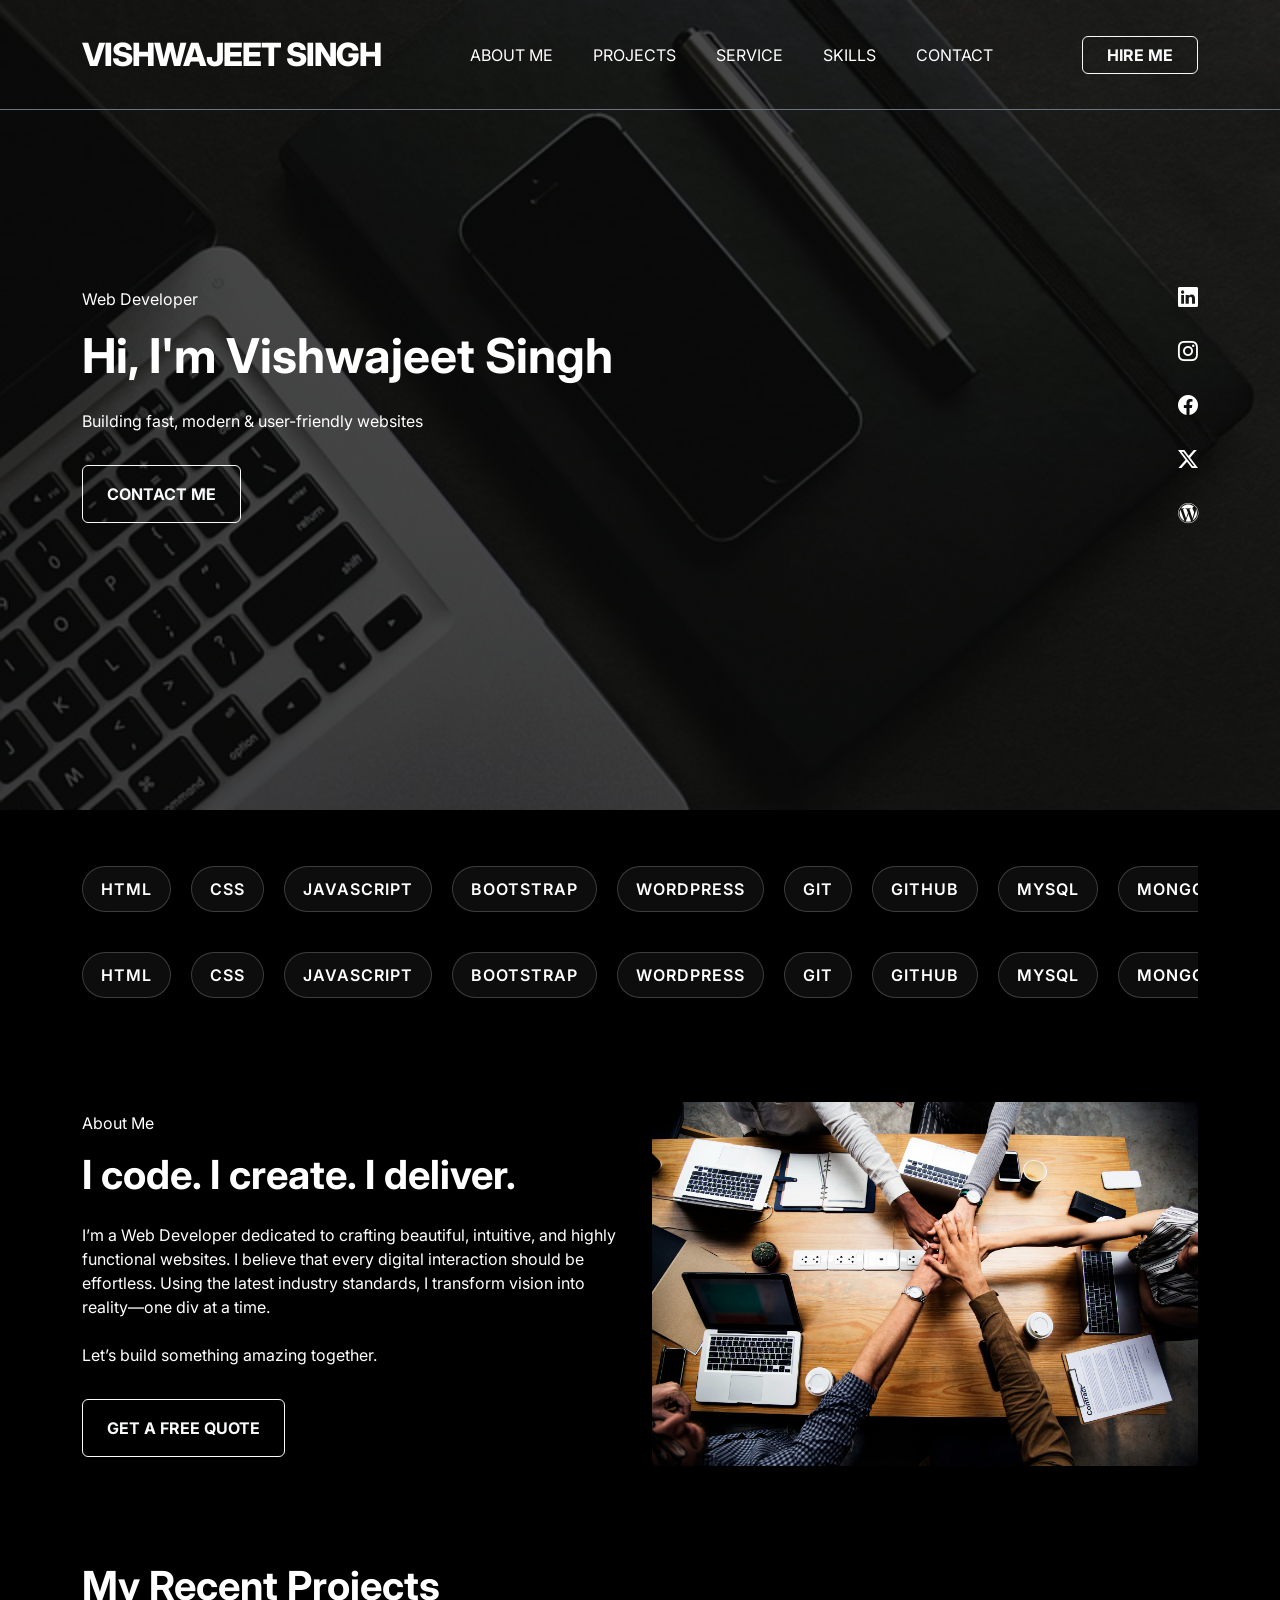
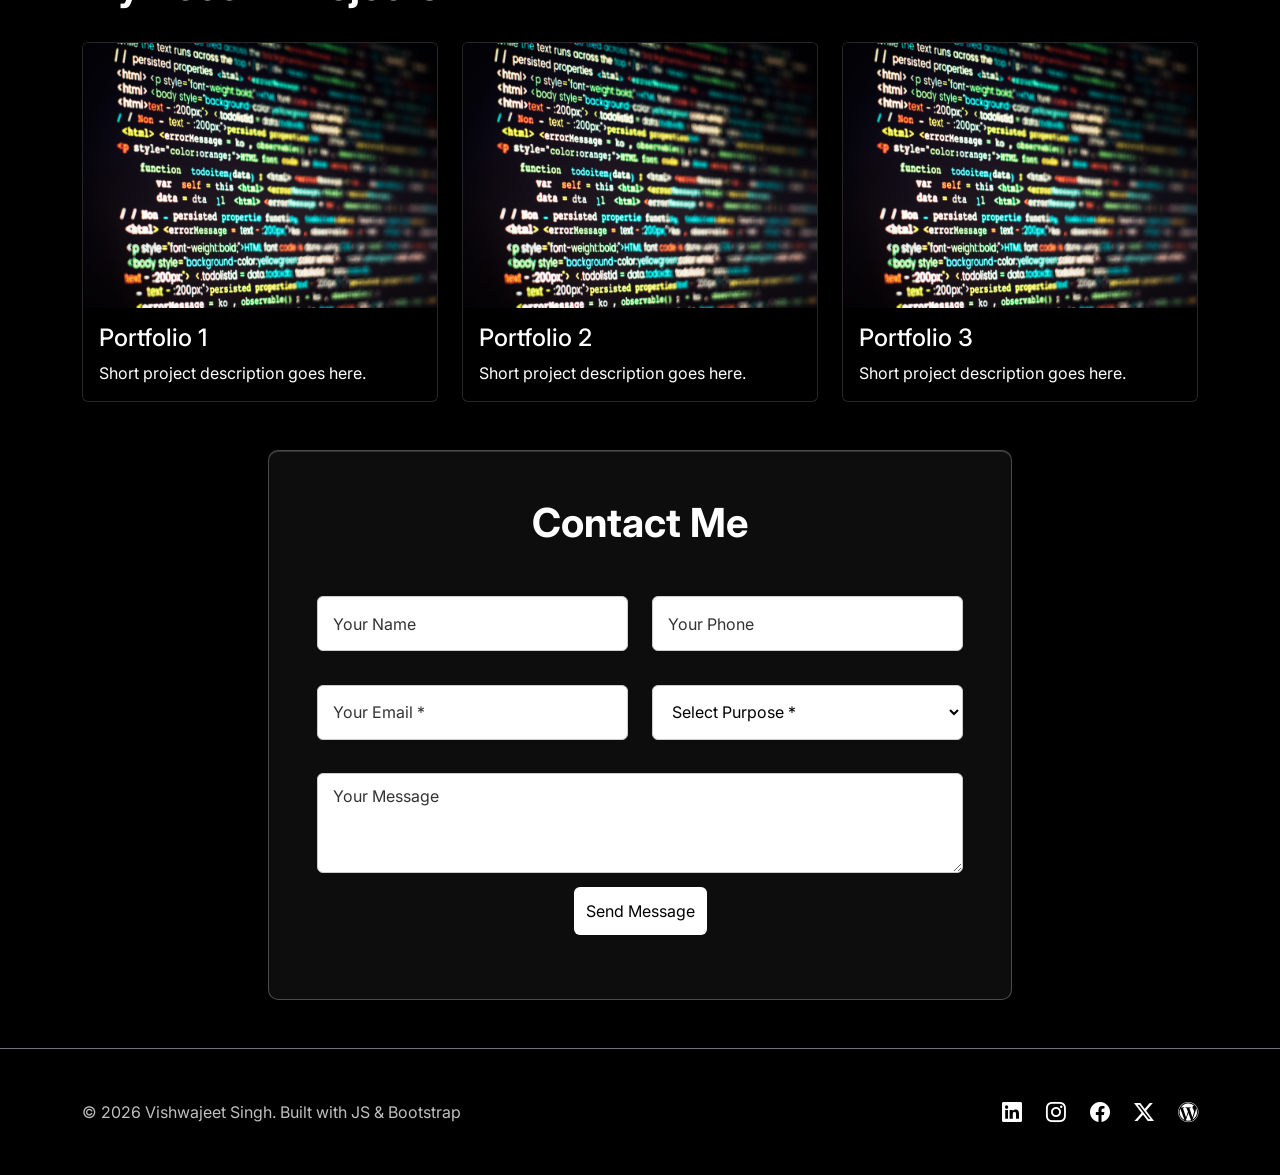
==== commit 7cc3b7a2: "make header sticky" ====
--- a/index.html
+++ b/index.html
@@ -201,7 +201,7 @@
         </div>
       </section>
 
-      <section class="contact-section pb-5">
+      <section id="contact" class="contact-section pb-5">
         <div class="container d-flex justify-content-center align-items-center">
           <div class="contact-wrapper col-8 py-md-5 py-4 px-md-5 px-3">
             <!-- Floating Stars -->
